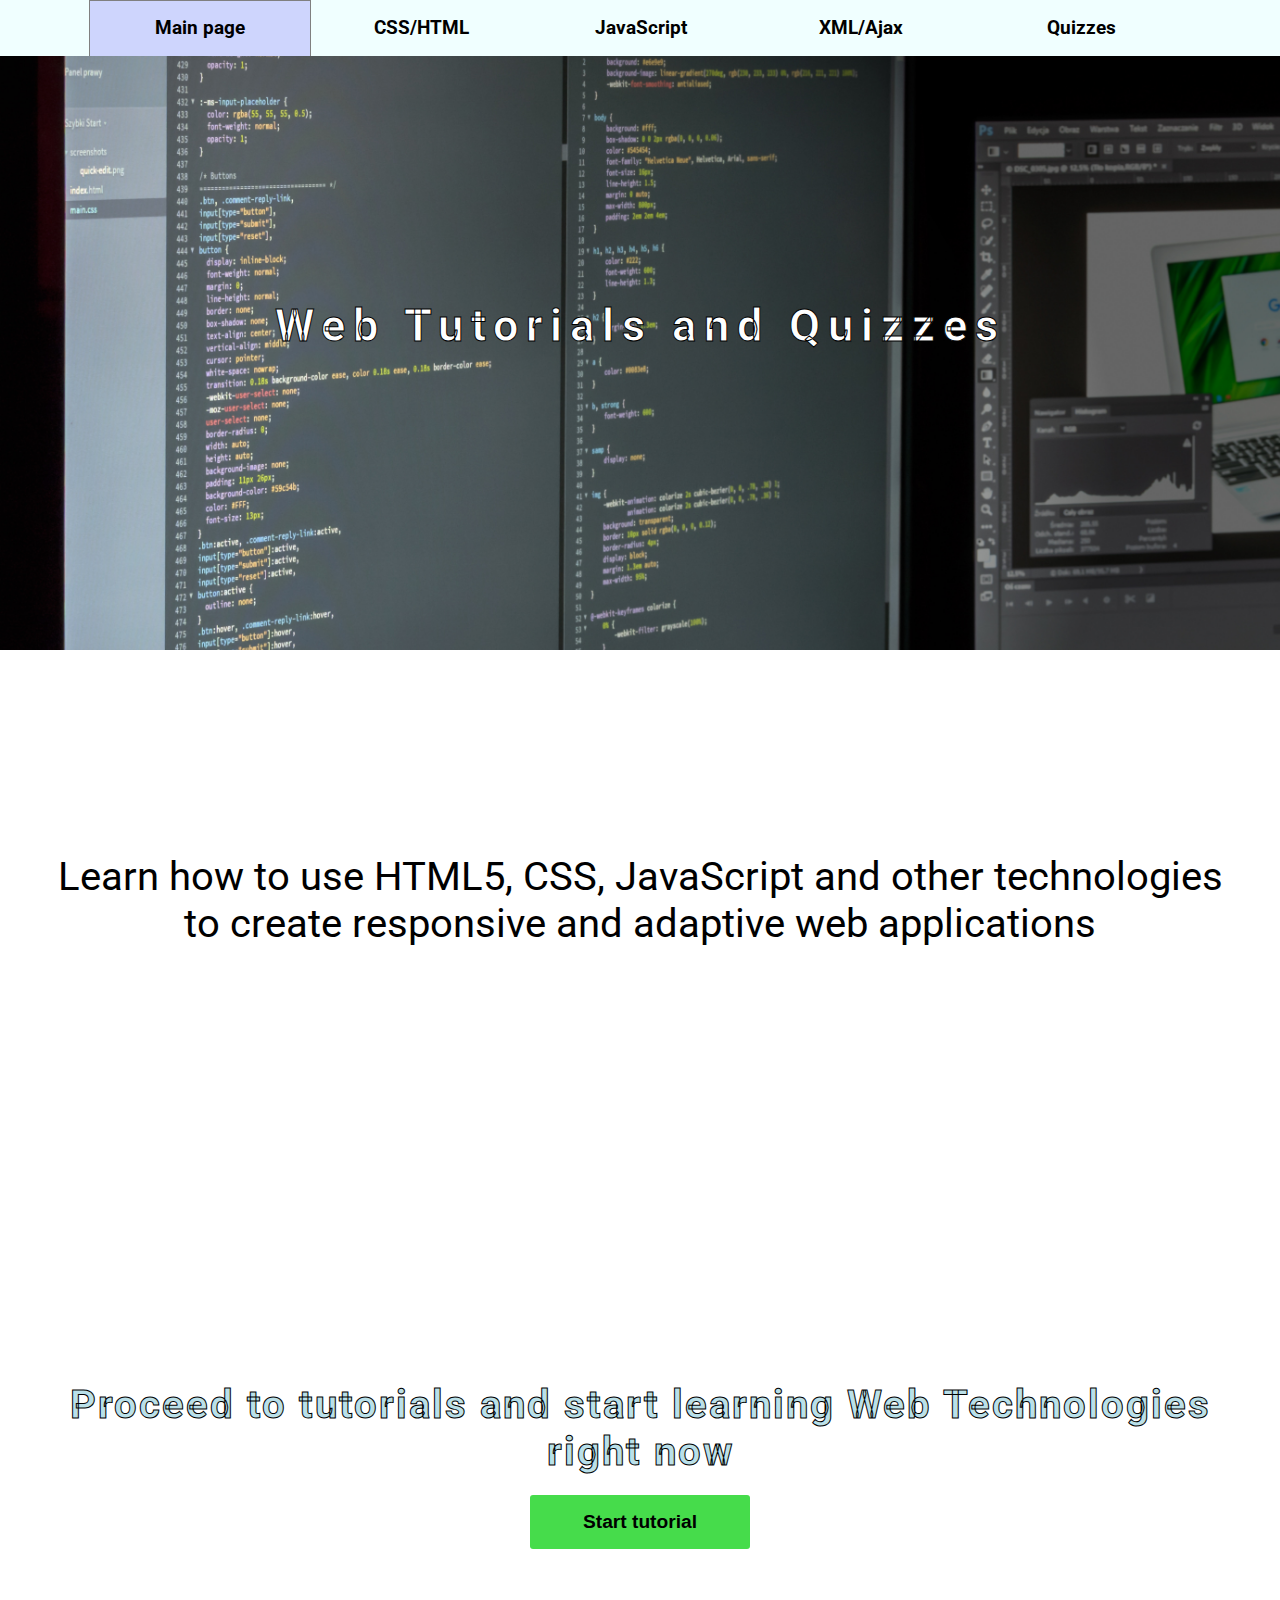
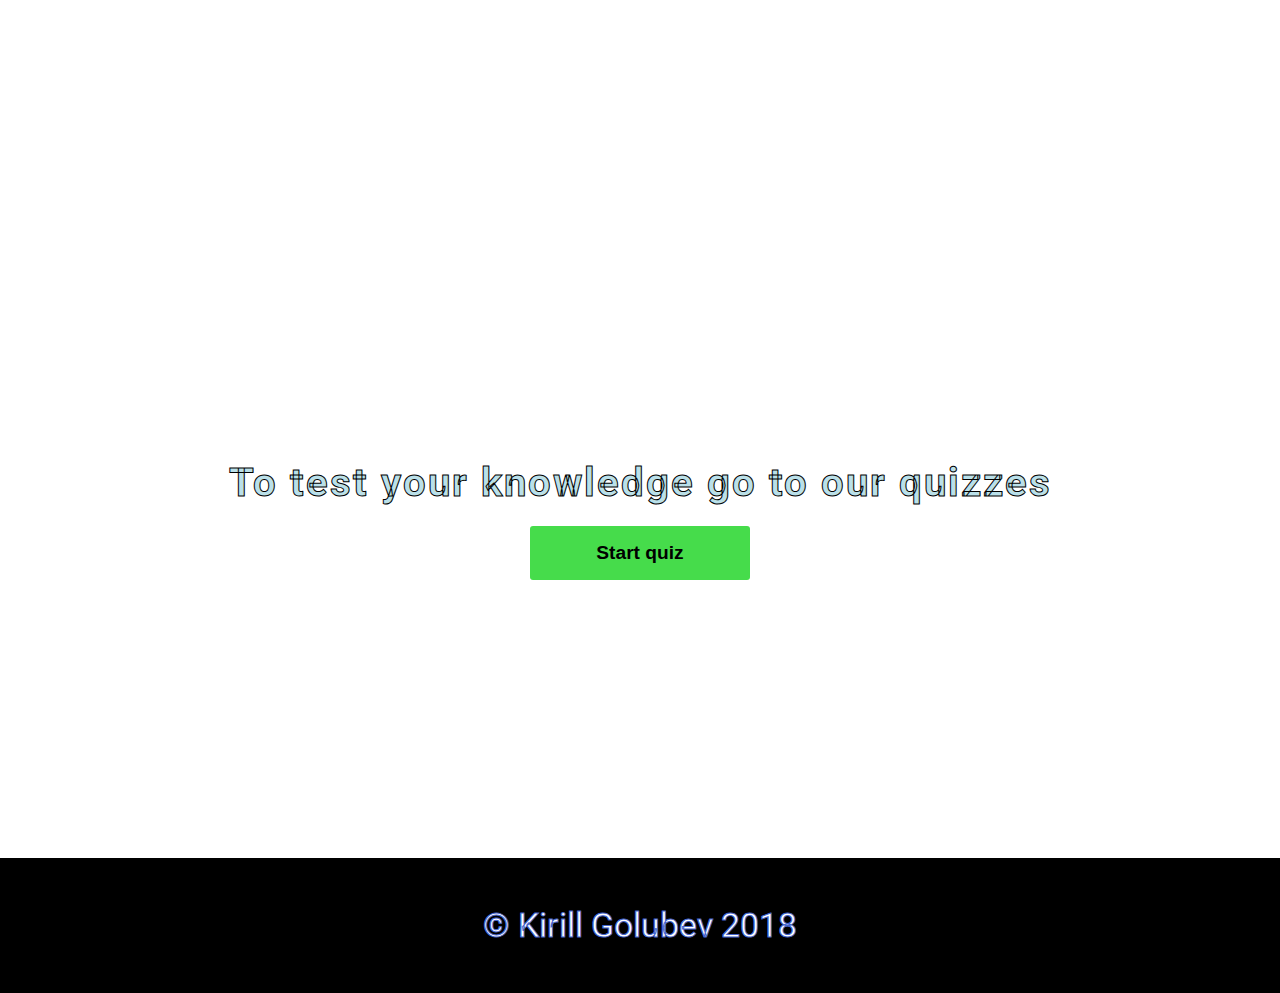
==== index.html @ 4e7aa3fd "Some improvements in UI. Quiz section added" ====
<!DOCTYPE html>
<html>
<head>
    <meta charset="utf-8" />
    <meta http-equiv="X-UA-Compatible" content="IE=edge">
    <title>Web Tutorials</title>
    <meta name="viewport" content="width=device-width, initial-scale=1">
    <link href="https://fonts.googleapis.com/css?family=Roboto" rel="stylesheet">
    <link rel="stylesheet" type="text/css" media="screen" href="main.css" />
    <script src="ui.js"></script>
    <script src="main.js"></script>
</head>
<body>
    <div class="header">        
    </div>
    <nav>
        <ul class="navMenu">
            <li class="menuActive"><a href="index.html">Main page</a></li>
            <li><a href="html5_css.html">CSS/HTML</li>
            <li><a href="javascript.html">JavaScript</a></li>
            <li><a href="xml_ajax.html">XML/Ajax</a></li>
            <li>Quizzes
                    <ul class="dropDownMenu">
                    <li><a href="quiz1.html">Quiz1</a></li>
                    <li>Quiz2</li>
                    <li>Quiz3</li>
                </ul>           
            </li>
        </ul>
    </nav>
    <div class="banner">
        <h2>Web Tutorials and Quizzes</h2>
    </div>
    <div class="description">
        <p>
            Learn how to use HTML5, CSS, JavaScript and other technologies to create responsive and adaptive web applications
        </p>
    </div>

    <div class="content">
            <h2>Proceed to tutorials and start learning Web Technologies right now</h2>
            <a href="html5_css.html"><button class="mainPageButton">Start tutorial</button></a>
    </div>

    <div class="quizMain">
            <h2>To test your knowledge go to our quizzes</h2>
            <a href="html5_css.html"><button class="mainPageButton">Start quiz</button></a>
    </div>

    <footer>
        &copy; Kirill Golubev 2018 
    </footer>
</body>
</html>
---- main.css ----
body {
    widows: 100%;
    margin: 0;
    padding: 0;
    font-family: Roboto;
}
/* Nav menu 
========================================= */
nav {
    display: inline-flex;
    align-items: center;
    justify-content: center;
    flex-wrap: wrap;
    width: 100%;
    height: 55px;
    background-color: azure;
    margin: 0;  
    padding: 0;
    border-bottom: 1px solid azure;
    position: fixed;
}
li > a {
    margin: 0px 0px;
    padding: 0px 0px;
    text-decoration: none;
    color: black;
}
nav > ul {
    display: inline-flex;
    align-items: center;
    justify-content: center;
    flex-wrap: wrap;
    list-style-type: none;
    margin: 0;
    padding: 0;
    transition: all 0.5s ease;
    -webkit-transition: all 0.5s ease;
    -moz-transition: all 0.5s ease;
    -ms-transition: all 0.5s ease;
    -o-transition: all 0.5s ease;
}
li {
    width: 190px;
    height: 25px;
    display: inline-flex;
    margin: 0 0px 0 0px;
    padding: 15px 15px;
    justify-content: center;
    font-weight: bold;
    font-size: 1.2em;
    transition: all 0.6s ease;
    -webkit-transition: all 0.4s ease;
    -moz-transition: all 0.6s ease;
    -ms-transition: all 0.6s ease;
    -o-transition: all 0.6s ease;
}
li:hover {
    background-color: rgb(210, 238, 238);
    cursor: pointer;
}
ul li ul {
    text-align: center;
    position: absolute;
    margin-top: 40px;
    margin-right: 40px;
    display: none;
    color: whitesmoke;
}
ul li ul li {
    text-align: center;
    border: 1px solid whitesmoke;
    font-size: 1em;
}
ul li:hover > ul,
ul li ul:hover {
  display: flex;
  flex-direction: column;
  justify-content: center;
}
ul li ul li:hover, ul li ul li a {
    color: black;
}
.dropDownMenu a {
    color: rgb(248, 248, 248);
    padding: 0px 0px;
    margin: 0px 0px;
}
.menuActive {
    background-color: rgb(206, 213, 253);
    border-top: 1px solid grey;
    border-left: 1px solid grey;
    border-right: 1px solid grey;
}

/* Banner */
.banner {
    display: inline-flex;
    align-items: center;
    justify-content: center;
    margin: 0;
    padding: 0;
    width: 100%;
    height: 650px;
    background-image: url("codes-computers-data-159299.jpg");
    background-size: cover;
    background-attachment: fixed;
}
.banner h2 {
    color: white;
    font-size: 2.8em;
    font-weight: bold;
    letter-spacing: 8px;
    text-align: center;
    -webkit-text-stroke-width: 1px;
    -webkit-text-stroke-color: black;
}
/*        Main page
============================*/
/*Description*/
.description {  
    display: inline-flex;
    align-items: center;
    justify-content: center;
    width: 100%;
    height: 500px;
}
.description p {
    margin: 0 50px;
    font-size: 2.5em;
    text-align: center;
}
/*Content*/
.content {
    display: inline-flex;
    align-items: center;
    justify-content: center;
    flex-direction: column;
    flex-wrap: wrap;
    width: 100%;
    height: 650px;
    background-image: url("book-computer-design-326424.jpg");
    background-size: cover;
    background-attachment: fixed;
} 
.content h2, .quizMain h2 {
    margin: 0 50px;
    letter-spacing: 2px;
    font-size: 2.5em;
    text-align: center;
    font-weight: bold;
    color: rgb(186, 224, 233);
    -webkit-text-stroke-width: 1px;
    -webkit-text-stroke-color: black;
} 
.mainPageButton {
   border: none;
   background-color: rgba(24, 211, 30, 0.8);
   border-radius:3px;
   height: 54px;
   width: 220px;
   margin: 20px 0px;
   -webkit-border-radius:3px;
   -moz-border-radius:3px;
   -ms-border-radius:3px;
   -o-border-radius:3px;
   text-decoration: none;
   color: black;
   font-weight: bold;
   font-size: 1.2em;
}
.mainPageButton:hover {
    background-color: rgba(0, 211, 7, 0.9);
    box-shadow: -6px 6px 18px rgb(158, 158, 158);
}
/*Quizzes section */
.quizMain {
        border-top: 4px solid white;
        display: inline-flex;
        align-items: center;
        justify-content: center;
        flex-direction: column;
        flex-wrap: wrap;
        width: 100%;
        height: 650px;
        background-image: url("pexels-photo-459793.jpeg");
        background-size: cover;
        background-attachment: fixed;
} 

/*            Tutorials pages
=========================================*/
main {
    width: 100%;
    padding: 0px 0px;
    margin: 0px 0px;
    background-image: url("pexels-photo-1020320.jpeg");
    background-size: cover;
    background-attachment: fixed;
}
main > h2 {
    margin: 0;
    padding: 100px 0 10px 0;
    text-align: center;
    font-size: 1.9em;
    font-weight: bold;
    color: rgb(20, 18, 17)
}
main > h3 {
    margin: 20px;
    text-align: center;
    font-size: 1.4em;
}
main > p {
    margin: 20px 40px 0px 40px;
    padding: 40px;
    font-size: 1.3em;
}

.buttonsContainer {
    display: flex;
    margin: 0 100px;
    justify-content: space-evenly;
    padding: 50px;
}


/*            Quizzes pages
=========================================*/
main {
    width: 100%;
    padding: 0px 0px;
    margin: 0px 0px;
    background-image: url("pexels-photo-1020320.jpeg");
    background-size: cover;
    background-attachment: fixed;
}
main > form {
    text-align: center;
}
.quizContainer {
    display: flex;
    flex-direction: column;
    align-items: center;
}
.quizContainer h3 {
    font-weight: bold;
    font-size: 1.5em; 
    margin: 10px 10px;
}
.quizQuestion {
    margin: 15px 0px;
    font-weight: bold;
    font-size: 1.4em; 
}
.optionsContainer {
    display: block;
    text-align: left;
    width: 37%;
}
.optionsContainer > p {
    padding: 0px 0px;
    margin: 10px 0px;
    font-size: 1.3em;
}
.optionsContainer > p {
    padding: 0px 0px;
    margin: 10px 0px;
    font-size: 1.3em;
}


/*Footer
==================================================*/
footer {
    position: absolute;
    display: flex;
    align-items: center;
    justify-content: center;
    width: 100%;
    height: 15%;
    background-color: black;
    color: white;
    font-size: 2.1em;
    border-top: 4px solid white;
    -webkit-text-stroke-width: 1px;
    -webkit-text-stroke-color: rgb(68, 100, 204);
}



/*Adjust style to screen size
==================================================*/
@media screen and (max-width: 1120px) {
    nav {
        height: 110px;
    }
}
@media screen and (max-width: 950px) {
    nav {
        width: 100%;
        height: 200px;
        position: relative;
    }

    li {
        width: 100%;
        height: 12px;
        display: inline-flex;
        margin: 0 0px 0 0px;
        padding: 14px 10px;
        justify-content: center;
        font-weight: bold;
        font-size: 0.9em;
        transition: all 0.6s ease;
        -webkit-transition: all 0.4s ease;
        -moz-transition: all 0.6s ease;
        -ms-transition: all 0.6s ease;
        -o-transition: all 0.6s ease;
    }
    ul li ul {
        text-align: center;
        position: absolute;
        margin-top: 20px;
        margin-right: 40px;
        display: none;
        color: whitesmoke;
    }
    ul li ul li {
        text-align: center;
        border: 1px solid whitesmoke;
        font-size: 0.9em;
    }
    ul li:hover > ul,
    ul li ul:hover {
    display: inline-block;
    flex-direction: column; 
    justify-content: center;
}
    ul li ul li:hover {
    display: inline-flex;
    color: black;
    background-color: rgb(205, 248, 255);
}
}
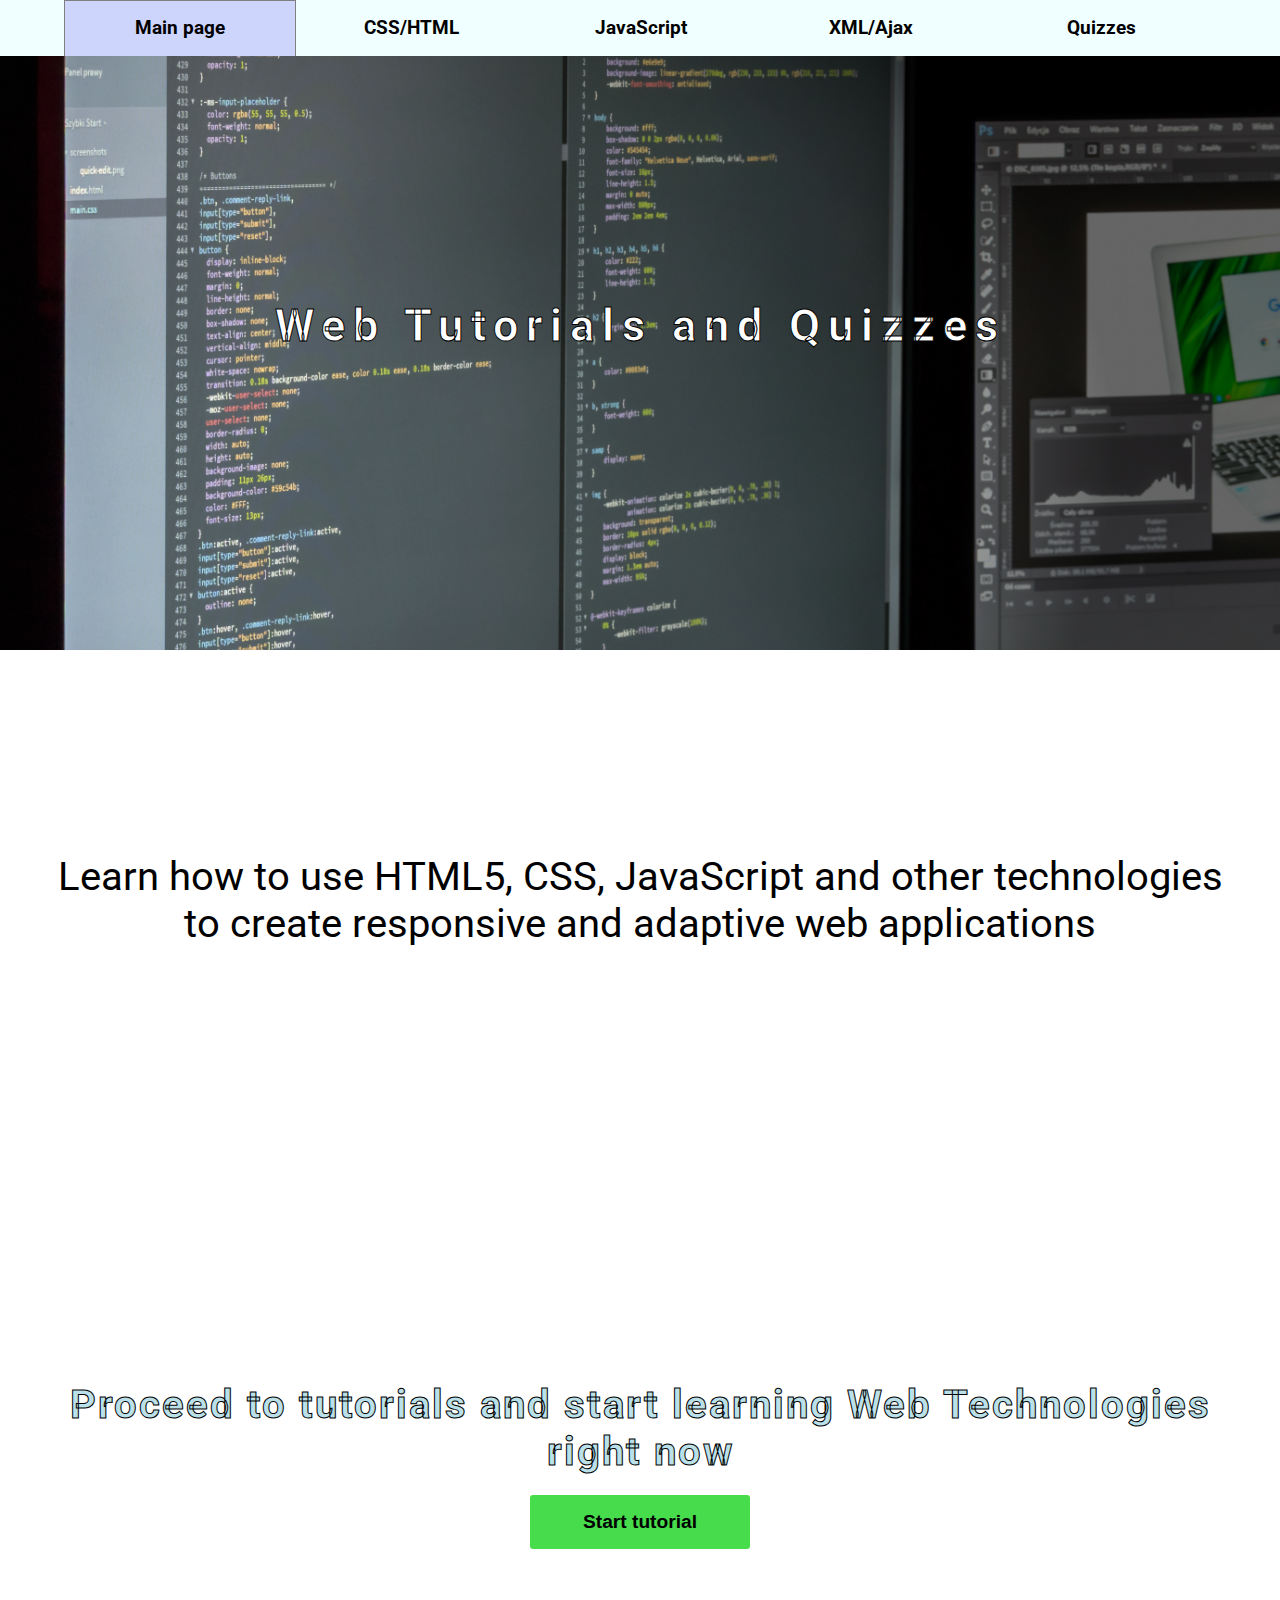
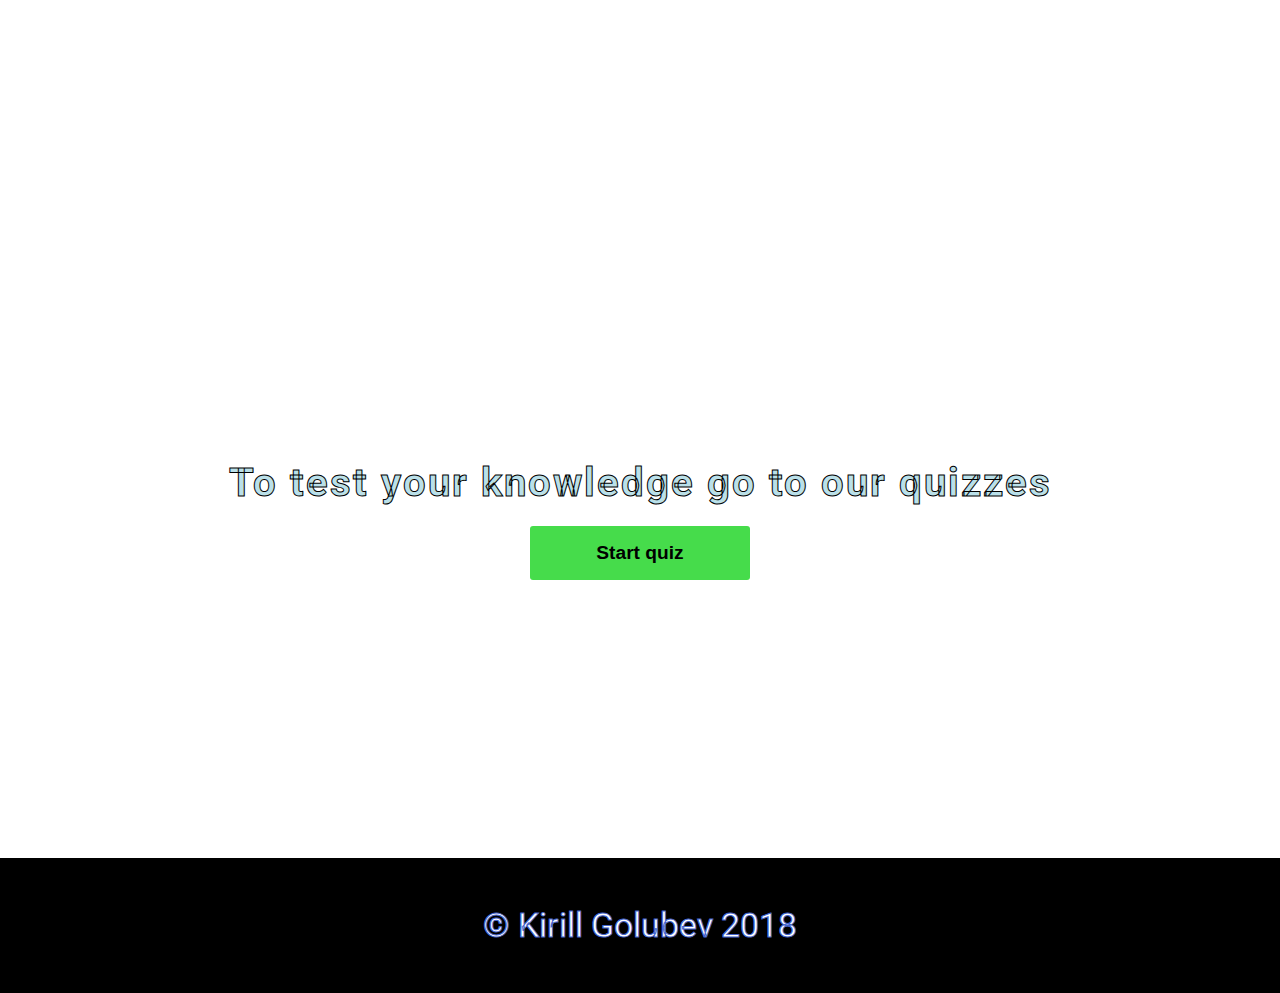
==== commit d3c9f4ee: "Nav menu changes depending on screen size" ====
--- a/index.html
+++ b/index.html
@@ -11,26 +11,26 @@
     <script src="main.js"></script>
 </head>
 <body>
-    <div class="header">        
-    </div>
     <nav>
         <ul class="navMenu">
             <li class="menuActive"><a href="index.html">Main page</a></li>
-            <li><a href="html5_css.html">CSS/HTML</li>
+            <li><a href="html5_css.html">CSS/HTML</a></li>
             <li><a href="javascript.html">JavaScript</a></li>
             <li><a href="xml_ajax.html">XML/Ajax</a></li>
-            <li>Quizzes
+            <li><a href="quizzes.html">Quizzes</a>
                     <ul class="dropDownMenu">
                     <li><a href="quiz1.html">Quiz1</a></li>
-                    <li>Quiz2</li>
-                    <li>Quiz3</li>
+                    <li><a href="quiz1.html">Quiz2</a></li>
+                    <li><a href="quiz1.html">Quiz3</a></li>
                 </ul>           
             </li>
         </ul>
     </nav>
+
     <div class="banner">
         <h2>Web Tutorials and Quizzes</h2>
     </div>
+    
     <div class="description">
         <p>
             Learn how to use HTML5, CSS, JavaScript and other technologies to create responsive and adaptive web applications
--- a/main.css
+++ b/main.css
@@ -4,6 +4,7 @@
     padding: 0;
     font-family: Roboto;
 }
+
 /* Nav menu 
 ========================================= */
 nav {
@@ -14,14 +15,17 @@
     width: 100%;
     height: 55px;
     background-color: azure;
-    margin: 0;  
-    padding: 0;
+    margin: 0px 0px;  
+    padding: 0px 0px;
     border-bottom: 1px solid azure;
     position: fixed;
 }
 li > a {
+    width: 200px;
+    height: 25px;
+    text-align: center;
     margin: 0px 0px;
-    padding: 0px 0px;
+    padding: 15px 15px;
     text-decoration: none;
     color: black;
 }
@@ -40,11 +44,8 @@
     -o-transition: all 0.5s ease;
 }
 li {
-    width: 190px;
-    height: 25px;
-    display: inline-flex;
-    margin: 0 0px 0 0px;
-    padding: 15px 15px;
+    display: inline-flex;
+    margin: 0px 0px;  
     justify-content: center;
     font-weight: bold;
     font-size: 1.2em;
@@ -61,7 +62,7 @@
 ul li ul {
     text-align: center;
     position: absolute;
-    margin-top: 40px;
+    margin-top: 55px;
     margin-right: 40px;
     display: none;
     color: whitesmoke;
@@ -77,13 +78,18 @@
   flex-direction: column;
   justify-content: center;
 }
-ul li ul li:hover, ul li ul li a {
+ul li ul a:hover {
     color: black;
 }
 .dropDownMenu a {
     color: rgb(248, 248, 248);
-    padding: 0px 0px;
+    width: 200px;
+    height: 25px;
+    text-align: center;
     margin: 0px 0px;
+    padding: 15px 15px;
+    text-decoration: none;
+    color: white;    
 }
 .menuActive {
     background-color: rgb(206, 213, 253);
@@ -114,6 +120,7 @@
     -webkit-text-stroke-width: 1px;
     -webkit-text-stroke-color: black;
 }
+
 /*        Main page
 ============================*/
 /*Description*/
@@ -172,6 +179,7 @@
     background-color: rgba(0, 211, 7, 0.9);
     box-shadow: -6px 6px 18px rgb(158, 158, 158);
 }
+
 /*Quizzes section */
 .quizMain {
         border-top: 4px solid white;
@@ -215,7 +223,6 @@
     padding: 40px;
     font-size: 1.3em;
 }
-
 .buttonsContainer {
     display: flex;
     margin: 0 100px;
@@ -223,7 +230,6 @@
     padding: 50px;
 }
 
-
 /*            Quizzes pages
 =========================================*/
 main {
@@ -267,7 +273,6 @@
     margin: 10px 0px;
     font-size: 1.3em;
 }
-
 
 /*Footer
 ==================================================*/
@@ -286,8 +291,6 @@
     -webkit-text-stroke-color: rgb(68, 100, 204);
 }
 
-
-
 /*Adjust style to screen size
 ==================================================*/
 @media screen and (max-width: 1120px) {
@@ -296,49 +299,30 @@
     }
 }
 @media screen and (max-width: 950px) {
+    h2  {
+        font-size: 1.1em;
+    }
     nav {
         width: 100%;
-        height: 200px;
+        height: 215px;
         position: relative;
     }
-
     li {
         width: 100%;
-        height: 12px;
-        display: inline-flex;
-        margin: 0 0px 0 0px;
-        padding: 14px 10px;
-        justify-content: center;
+    }
+    li > a {
+        height: 12px; 
         font-weight: bold;
-        font-size: 0.9em;
-        transition: all 0.6s ease;
-        -webkit-transition: all 0.4s ease;
-        -moz-transition: all 0.6s ease;
-        -ms-transition: all 0.6s ease;
-        -o-transition: all 0.6s ease;
+        font-size: 0.7em;
     }
     ul li ul {
-        text-align: center;
-        position: absolute;
-        margin-top: 20px;
-        margin-right: 40px;
+        width: 100%;
+        margin-top: 40px;
         display: none;
         color: whitesmoke;
     }
-    ul li ul li {
-        text-align: center;
-        border: 1px solid whitesmoke;
-        font-size: 0.9em;
-    }
-    ul li:hover > ul,
-    ul li ul:hover {
-    display: inline-block;
-    flex-direction: column; 
-    justify-content: center;
-}
-    ul li ul li:hover {
-    display: inline-flex;
-    color: black;
-    background-color: rgb(205, 248, 255);
-}
+    .dropDownMenu a {
+        height: 12px; 
+        width: 50px;
+    }
 }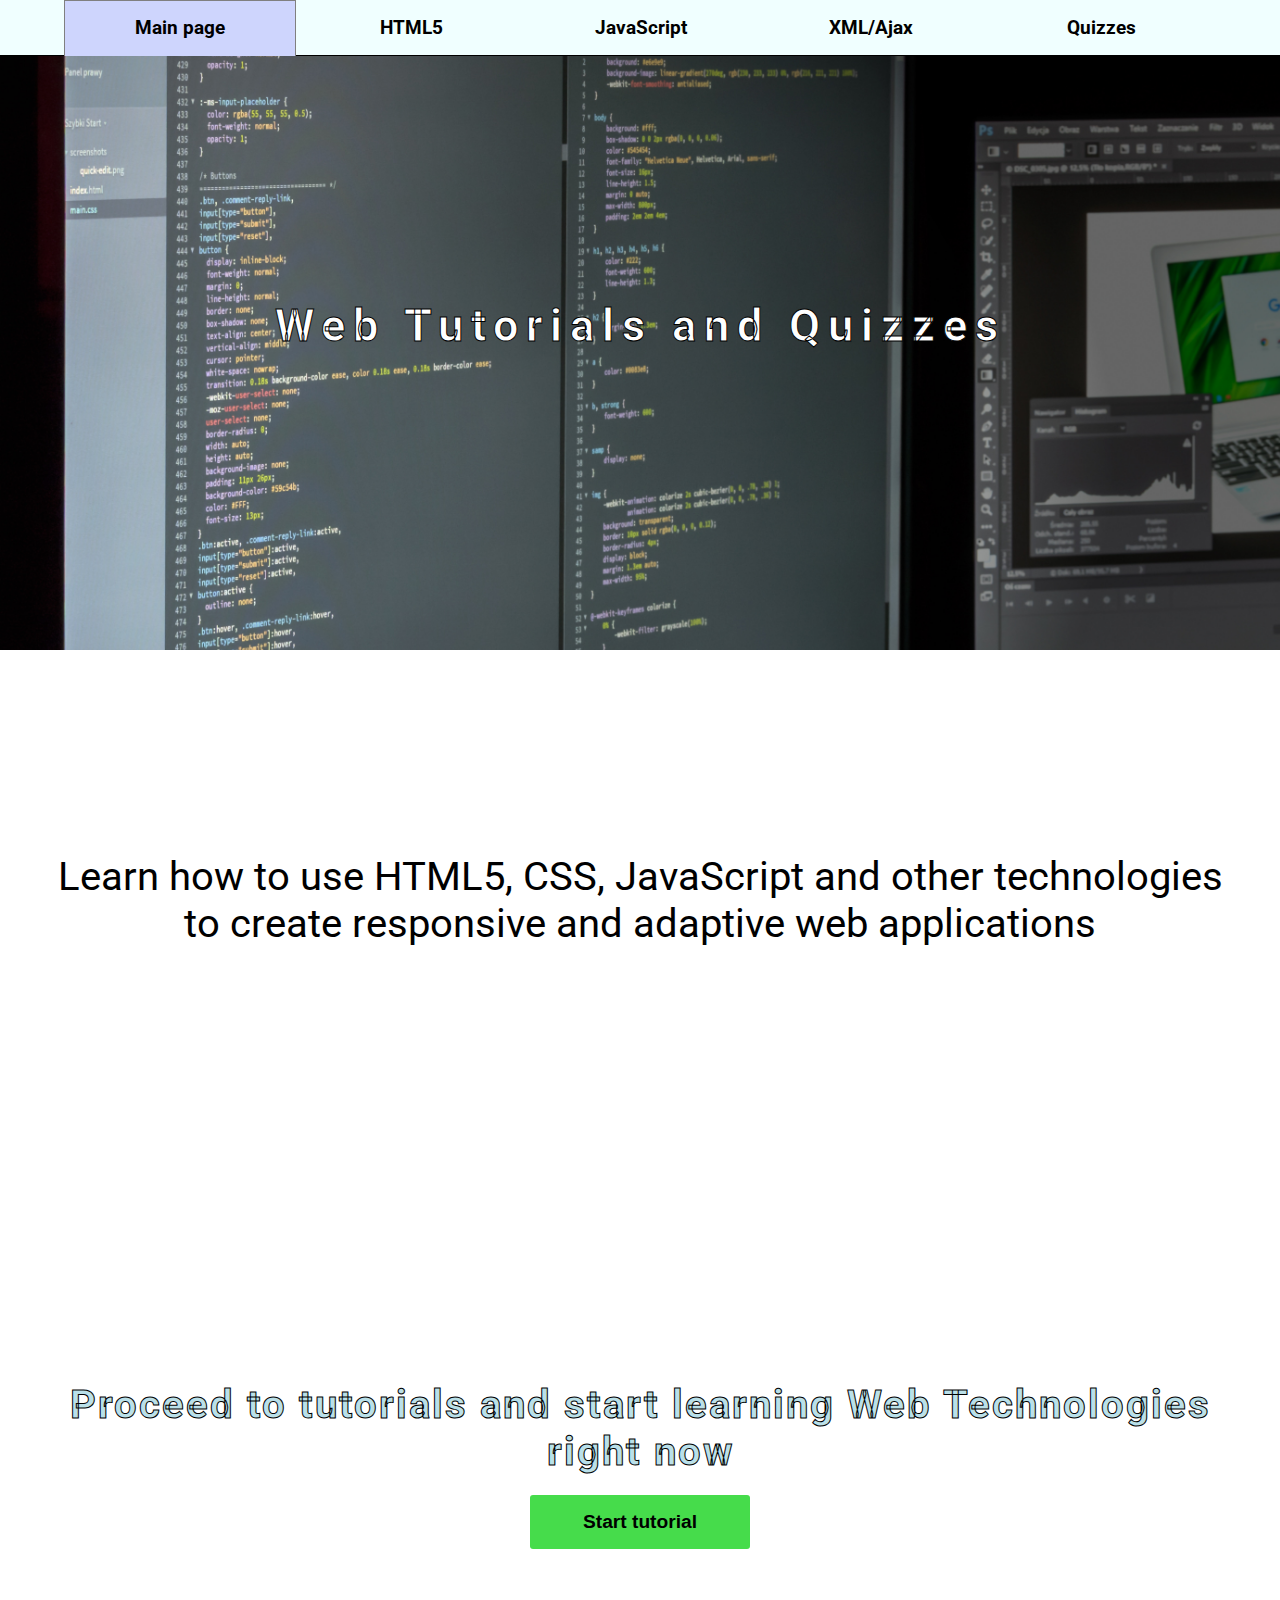
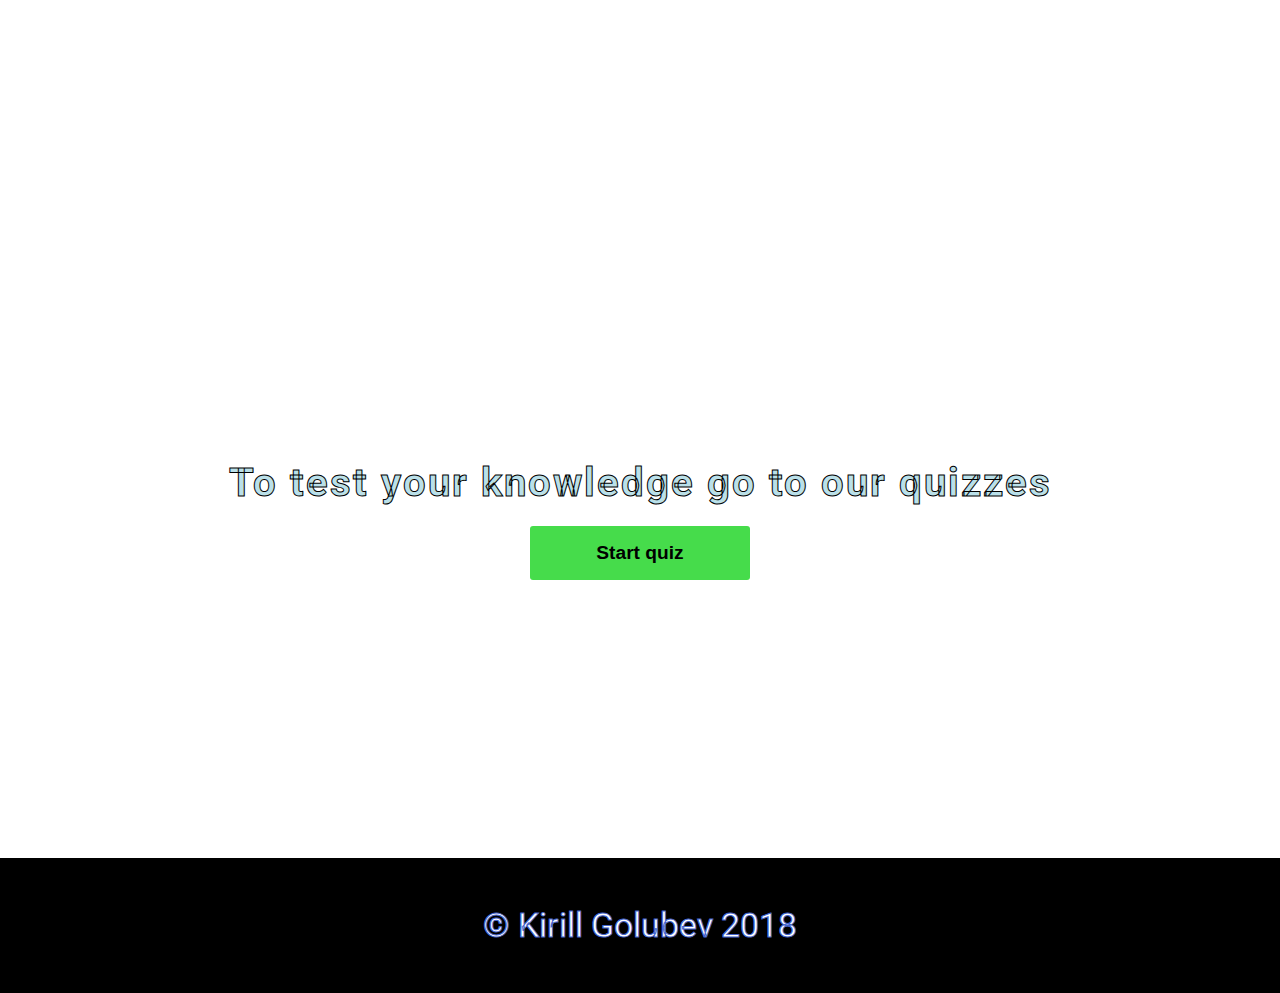
==== commit 83dfd99e: "Some errors fixed. Minor improvements to UI" ====
--- a/index.html
+++ b/index.html
@@ -14,7 +14,7 @@
     <nav>
         <ul class="navMenu">
             <li class="menuActive"><a href="index.html">Main page</a></li>
-            <li><a href="html5_css.html">CSS/HTML</a></li>
+            <li><a href="html5_css.html">HTML5</a></li>
             <li><a href="javascript.html">JavaScript</a></li>
             <li><a href="xml_ajax.html">XML/Ajax</a></li>
             <li><a href="quizzes.html">Quizzes</a>
@@ -30,7 +30,7 @@
     <div class="banner">
         <h2>Web Tutorials and Quizzes</h2>
     </div>
-    
+
     <div class="description">
         <p>
             Learn how to use HTML5, CSS, JavaScript and other technologies to create responsive and adaptive web applications
@@ -44,7 +44,7 @@
 
     <div class="quizMain">
             <h2>To test your knowledge go to our quizzes</h2>
-            <a href="html5_css.html"><button class="mainPageButton">Start quiz</button></a>
+            <a a href="quiz1.html"><button class="mainPageButton">Start quiz</button></a>
     </div>
 
     <footer>
--- a/main.css
+++ b/main.css
@@ -17,7 +17,7 @@
     background-color: azure;
     margin: 0px 0px;  
     padding: 0px 0px;
-    border-bottom: 1px solid azure;
+    border-bottom: 1px solid rgb(0, 0, 0);
     position: fixed;
 }
 li > a {
@@ -306,6 +306,7 @@
         width: 100%;
         height: 215px;
         position: relative;
+        border-bottom: none;
     }
     li {
         width: 100%;
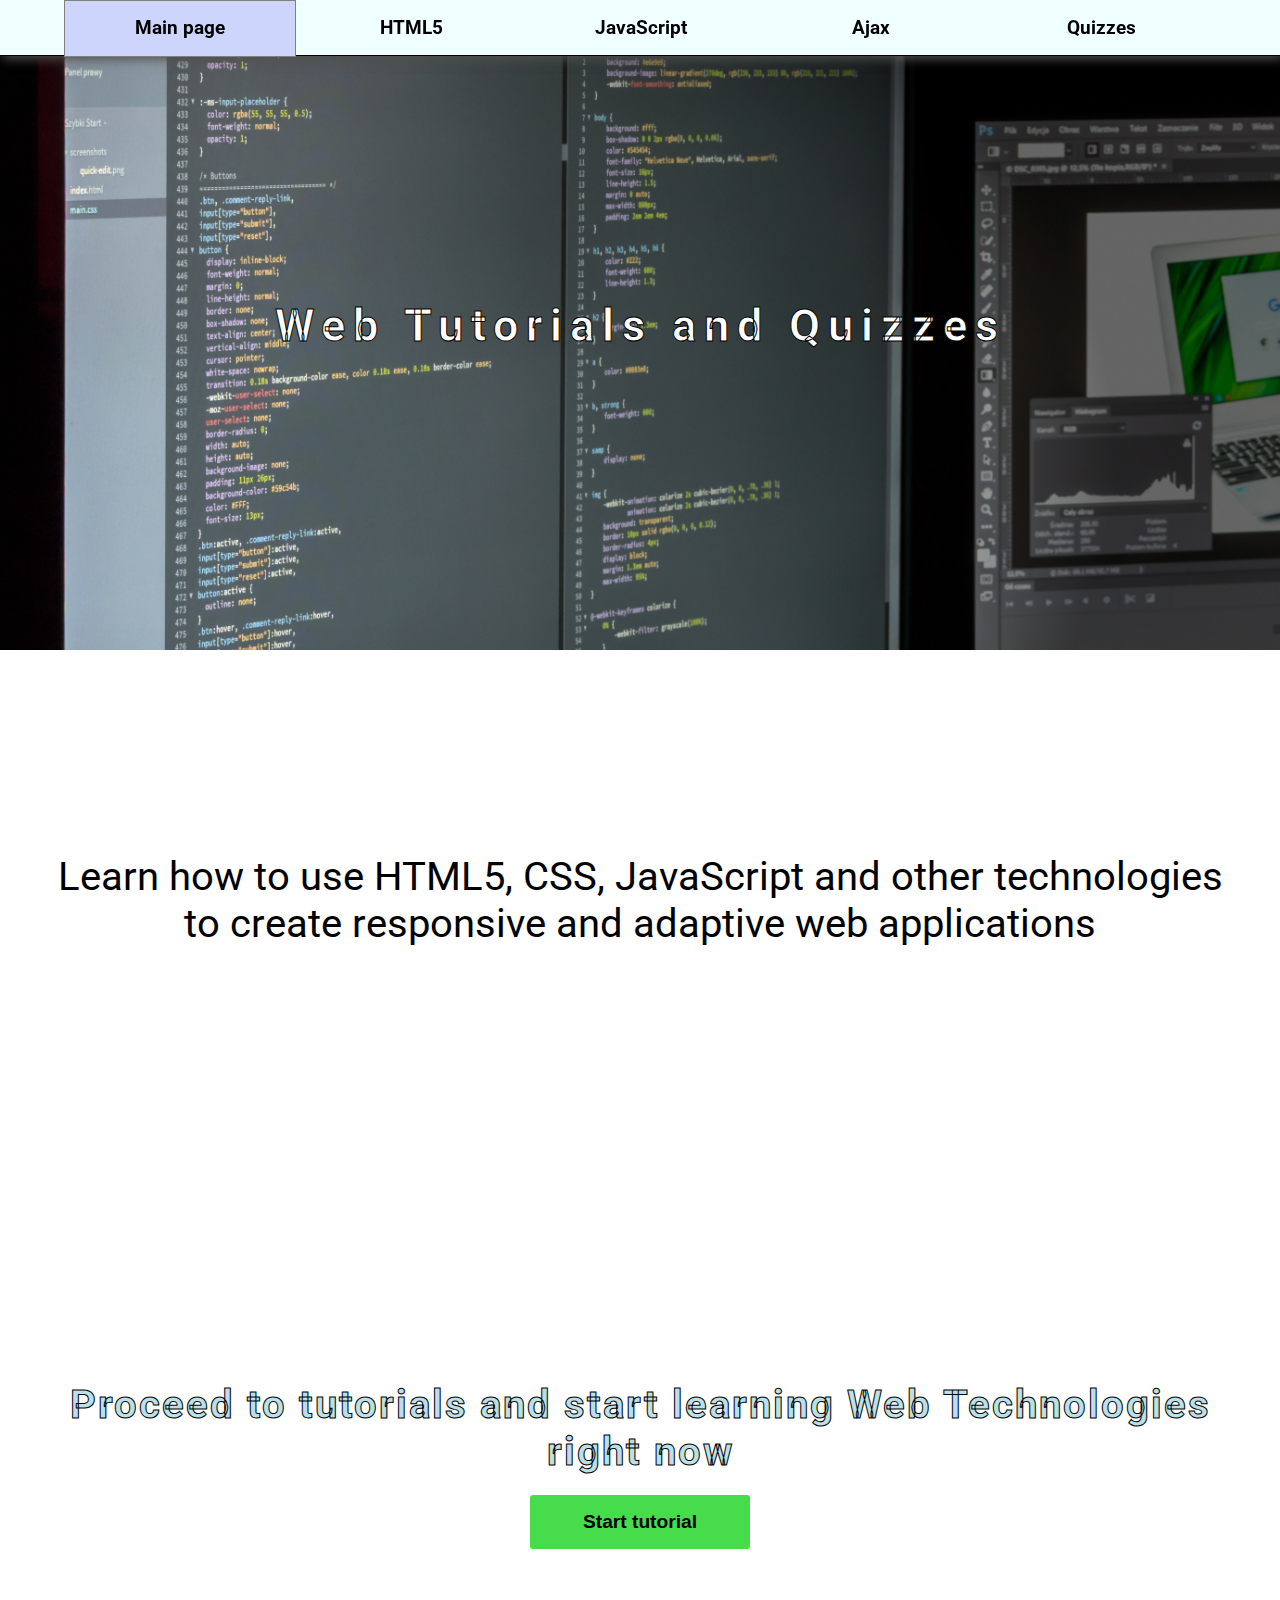
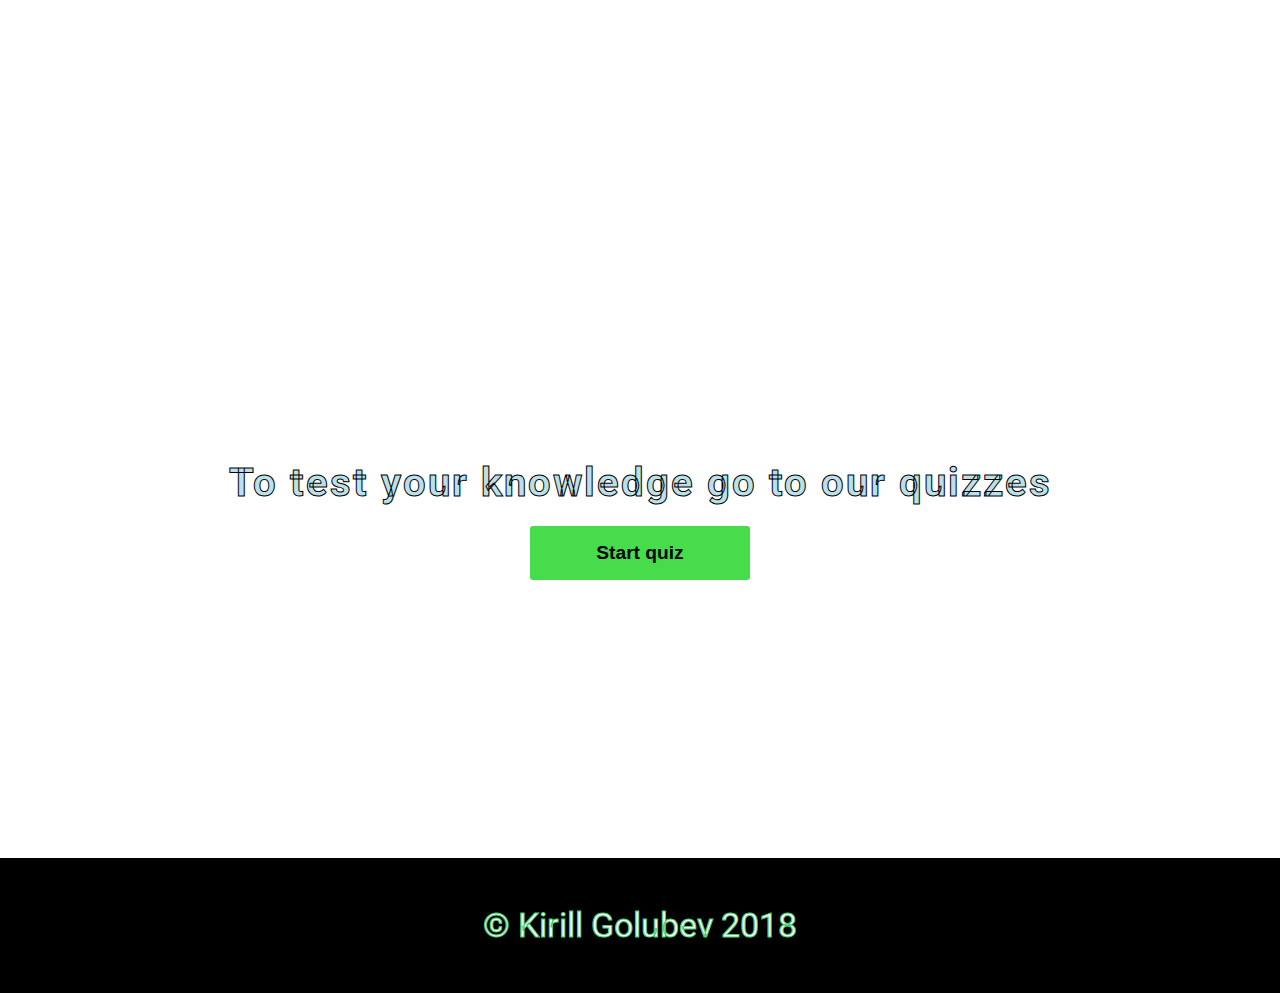
==== commit daaf21d5: "Minor UI improvements" ====
--- a/index.html
+++ b/index.html
@@ -16,7 +16,7 @@
             <li class="menuActive"><a href="index.html">Main page</a></li>
             <li><a href="html5_css.html">HTML5</a></li>
             <li><a href="javascript.html">JavaScript</a></li>
-            <li><a href="xml_ajax.html">XML/Ajax</a></li>
+            <li><a href="ajax.html">Ajax</a></li>
             <li><a href="quizzes.html">Quizzes</a>
                     <ul class="dropDownMenu">
                     <li><a href="quiz1.html">Quiz1</a></li>
--- a/main.css
+++ b/main.css
@@ -19,6 +19,7 @@
     padding: 0px 0px;
     border-bottom: 1px solid rgb(0, 0, 0);
     position: fixed;
+    box-shadow: 3px 3px 10px rgb(82, 78, 78);
 }
 li > a {
     width: 200px;
@@ -93,9 +94,7 @@
 }
 .menuActive {
     background-color: rgb(206, 213, 253);
-    border-top: 1px solid grey;
-    border-left: 1px solid grey;
-    border-right: 1px solid grey;
+    border: 1px solid grey;
 }
 
 /* Banner */
@@ -234,6 +233,7 @@
 =========================================*/
 main {
     width: 100%;
+    min-height: 800px;
     padding: 0px 0px;
     margin: 0px 0px;
     background-image: url("pexels-photo-1020320.jpeg");
@@ -288,7 +288,7 @@
     font-size: 2.1em;
     border-top: 4px solid white;
     -webkit-text-stroke-width: 1px;
-    -webkit-text-stroke-color: rgb(68, 100, 204);
+    -webkit-text-stroke-color: rgb(68, 204, 109);
 }
 
 /*Adjust style to screen size
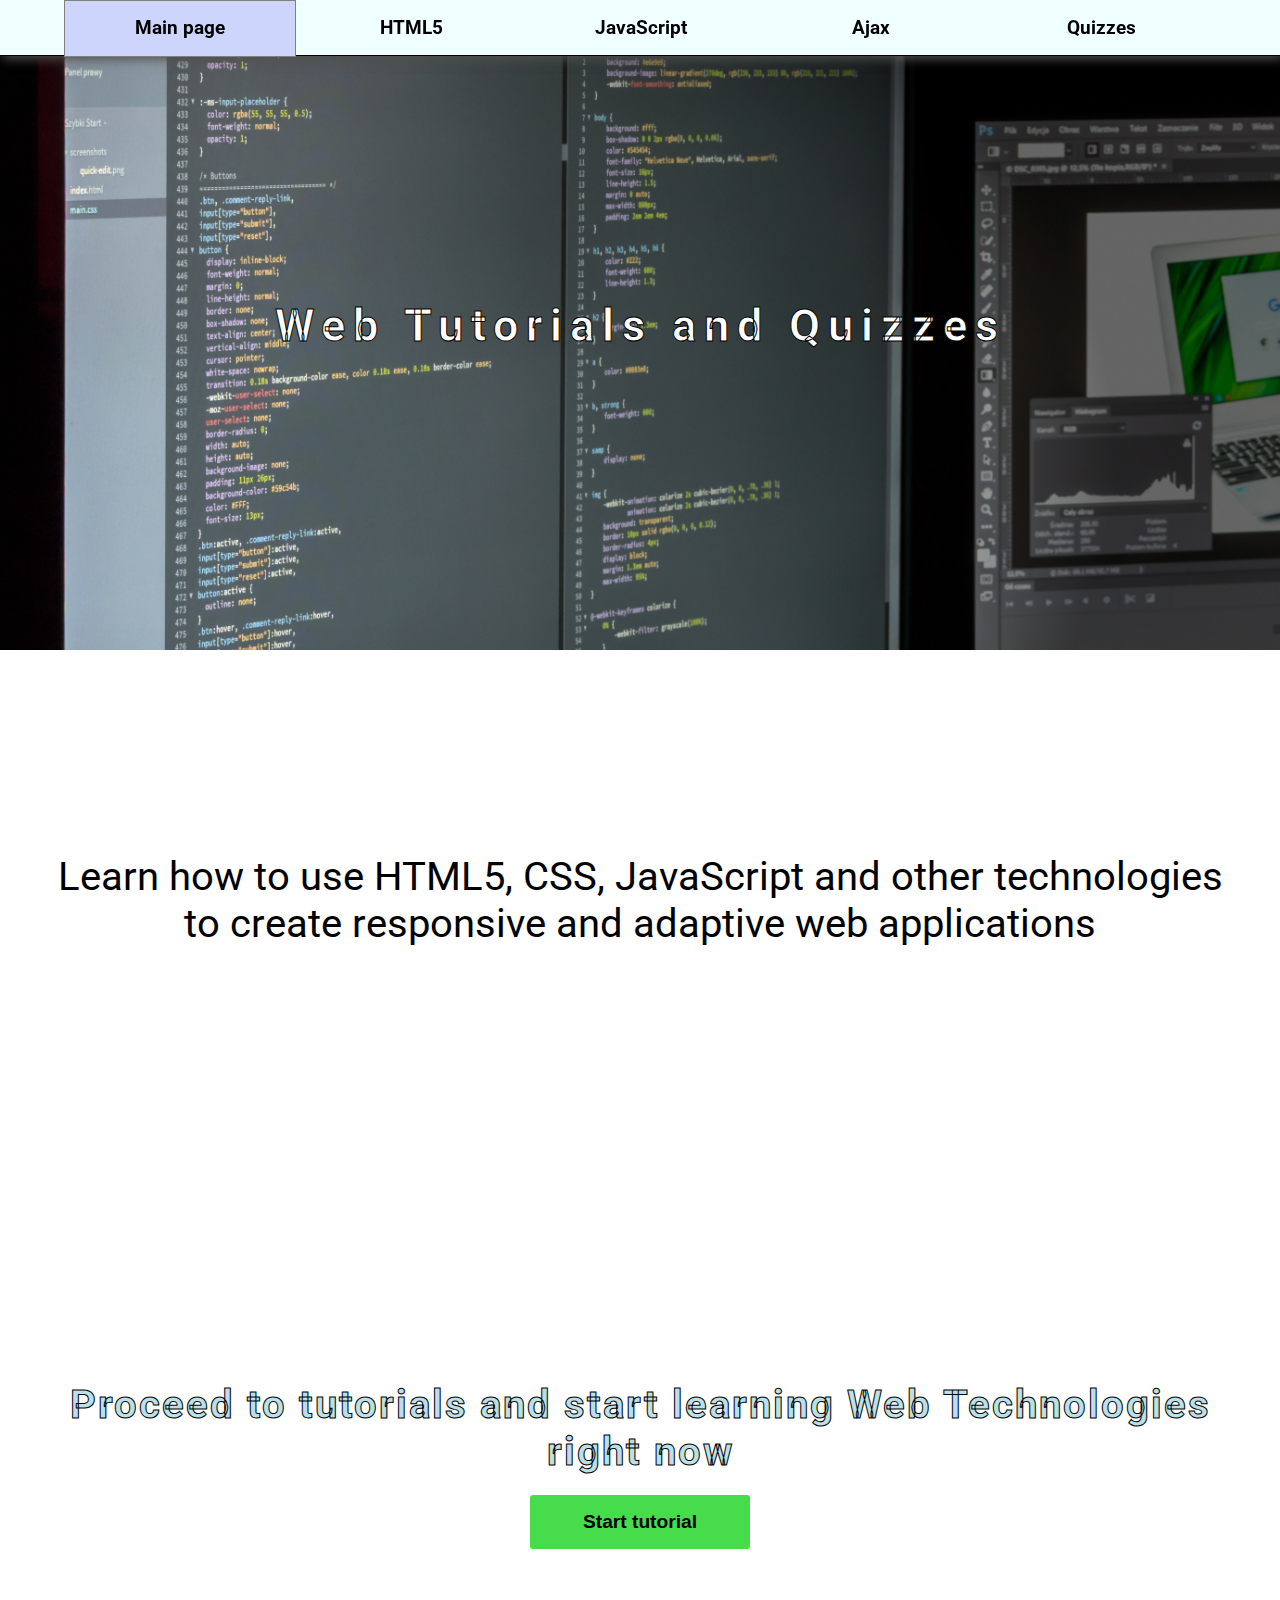
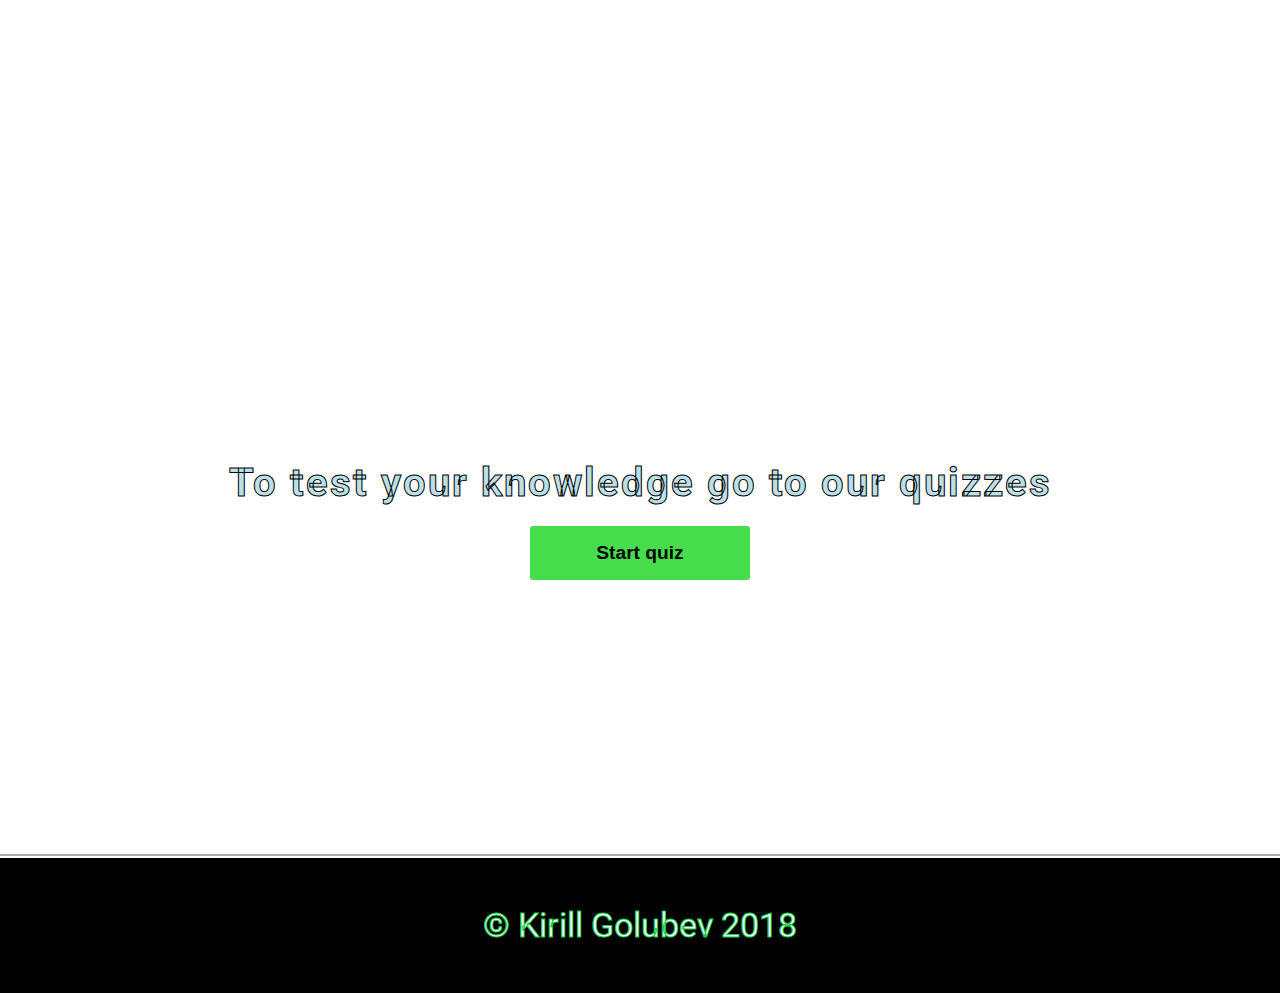
==== commit 58c42242: "Content added. Some UI improvements" ====
--- a/index.html
+++ b/index.html
@@ -14,14 +14,14 @@
     <nav>
         <ul class="navMenu">
             <li class="menuActive"><a href="index.html">Main page</a></li>
-            <li><a href="html5_css.html">HTML5</a></li>
+            <li><a href="html5.html">HTML5</a></li>
             <li><a href="javascript.html">JavaScript</a></li>
             <li><a href="ajax.html">Ajax</a></li>
             <li><a href="quizzes.html">Quizzes</a>
                     <ul class="dropDownMenu">
                     <li><a href="quiz1.html">Quiz1</a></li>
-                    <li><a href="quiz1.html">Quiz2</a></li>
-                    <li><a href="quiz1.html">Quiz3</a></li>
+                    <li><a href="quiz2.html">Quiz2</a></li>
+                    <li><a href="quiz3.html">Quiz3</a></li>
                 </ul>           
             </li>
         </ul>
--- a/main.css
+++ b/main.css
@@ -21,7 +21,7 @@
     position: fixed;
     box-shadow: 3px 3px 10px rgb(82, 78, 78);
 }
-li > a {
+nav li > a {
     width: 200px;
     height: 25px;
     text-align: center;
@@ -44,7 +44,7 @@
     -ms-transition: all 0.5s ease;
     -o-transition: all 0.5s ease;
 }
-li {
+nav li {
     display: inline-flex;
     margin: 0px 0px;  
     justify-content: center;
@@ -56,7 +56,7 @@
     -ms-transition: all 0.6s ease;
     -o-transition: all 0.6s ease;
 }
-li:hover {
+nav li:hover {
     background-color: rgb(210, 238, 238);
     cursor: pointer;
 }
@@ -198,48 +198,104 @@
 =========================================*/
 main {
     width: 100%;
-    padding: 0px 0px;
-    margin: 0px 0px;
-    background-image: url("pexels-photo-1020320.jpeg");
-    background-size: cover;
-    background-attachment: fixed;
-}
-main > h2 {
-    margin: 0;
-    padding: 100px 0 10px 0;
-    text-align: center;
-    font-size: 1.9em;
-    font-weight: bold;
-    color: rgb(20, 18, 17)
-}
-main > h3 {
-    margin: 20px;
-    text-align: center;
-    font-size: 1.4em;
-}
-main > p {
-    margin: 20px 40px 0px 40px;
-    padding: 40px;
-    font-size: 1.3em;
-}
-.buttonsContainer {
-    display: flex;
-    margin: 0 100px;
-    justify-content: space-evenly;
-    padding: 50px;
-}
-
-/*            Quizzes pages
-=========================================*/
-main {
-    width: 100%;
     min-height: 800px;
     padding: 0px 0px;
     margin: 0px 0px;
     background-image: url("pexels-photo-1020320.jpeg");
     background-size: cover;
     background-attachment: fixed;
-}
+}   
+main > h2 {
+    margin: 0;
+    padding: 100px 0 10px 0;
+    text-align: center;
+    font-size: 1.9em;
+    font-weight: bold;
+    color: rgb(20, 18, 17)
+}
+section > h3 {
+    margin: 55px 0px 0px 0px;
+    padding: 0 0;
+    text-align: center;
+    font-size: 1.6em;
+    font-weight: bold
+}
+section > h4 {
+    margin: 55px 0px 0px 0px;
+    padding: 0 0;
+    text-align: center;
+    font-size: 1.5em;
+    color: rgb(20, 20, 68); 
+}
+section > h5 {
+    margin: 40px 80px 0px 80px;
+    padding: 0 0;
+    font-size: 1.5em;
+    color: rgb(20, 20, 68); 
+}
+section > p {
+    margin: 40px 80px 0px 80px;
+    font-size: 1.4em;
+    line-height: 35px;
+}
+section > ul {
+    margin: 40px 80px 0px 80px;
+    font-size: 1.4em;    
+}
+section > ul > li {
+    margin: 10px 10px;
+}
+.buttonsContainer {
+    display: flex;
+    margin: 0 100px;
+    justify-content: space-evenly;
+    padding: 50px;
+}
+.imageContainer {
+    margin: 40px 0px 40px 0px;
+    display: block;
+    text-align: center;
+}
+.imageContainer > p {
+    margin: 10px 0;
+    font-size: 1.2em;
+    font-weight: bold;
+}
+.imageContainer > img {
+    border-radius: 4px;
+    -webkit-border-radius: 4px;
+    -moz-border-radius: 4px;
+    -ms-border-radius: 4px;
+    -o-border-radius: 4px;
+    box-shadow: -8px 8px 15px rgb(78, 58, 58);
+}
+.example {
+    margin: 40px 80px 0px 80px;
+    padding: 20px 40px;
+    font-size: 1.5em;
+    color: rgb(5, 5, 5);
+    background-color: rgba(218, 228, 163, 0.5);
+    width: 70%;
+    border-radius: 6px;
+    -webkit-border-radius: 6px;
+    -moz-border-radius: 6px;
+    -ms-border-radius: 6px;
+    -o-border-radius: 6px;
+    box-shadow: -8px 8px 15px rgb(78, 58, 58);
+}
+.example label {
+    font-weight: bold;
+}
+.codeExample, .resultExample {
+    margin: 20px 0px;
+    padding: 20px 20px;
+    border-radius: 4px;
+    border: 2px solid rgb(33, 172, 40);
+
+}
+
+/*            Quizzes pages
+=========================================*/
 main > form {
     text-align: center;
 }
@@ -286,11 +342,18 @@
     background-color: black;
     color: white;
     font-size: 2.1em;
-    border-top: 4px solid white;
+    border-top: 4px groove white;
     -webkit-text-stroke-width: 1px;
-    -webkit-text-stroke-color: rgb(68, 204, 109);
-}
-
+    -webkit-text-stroke-color: rgb(13, 201, 69);
+}
+
+/*Style used by all pages and components
+==================================================*/
+span {
+    font-weight: bold;
+    font-size: 1.25em;
+    padding: 0px 10px;
+}
 /*Adjust style to screen size
 ==================================================*/
 @media screen and (max-width: 1120px) {
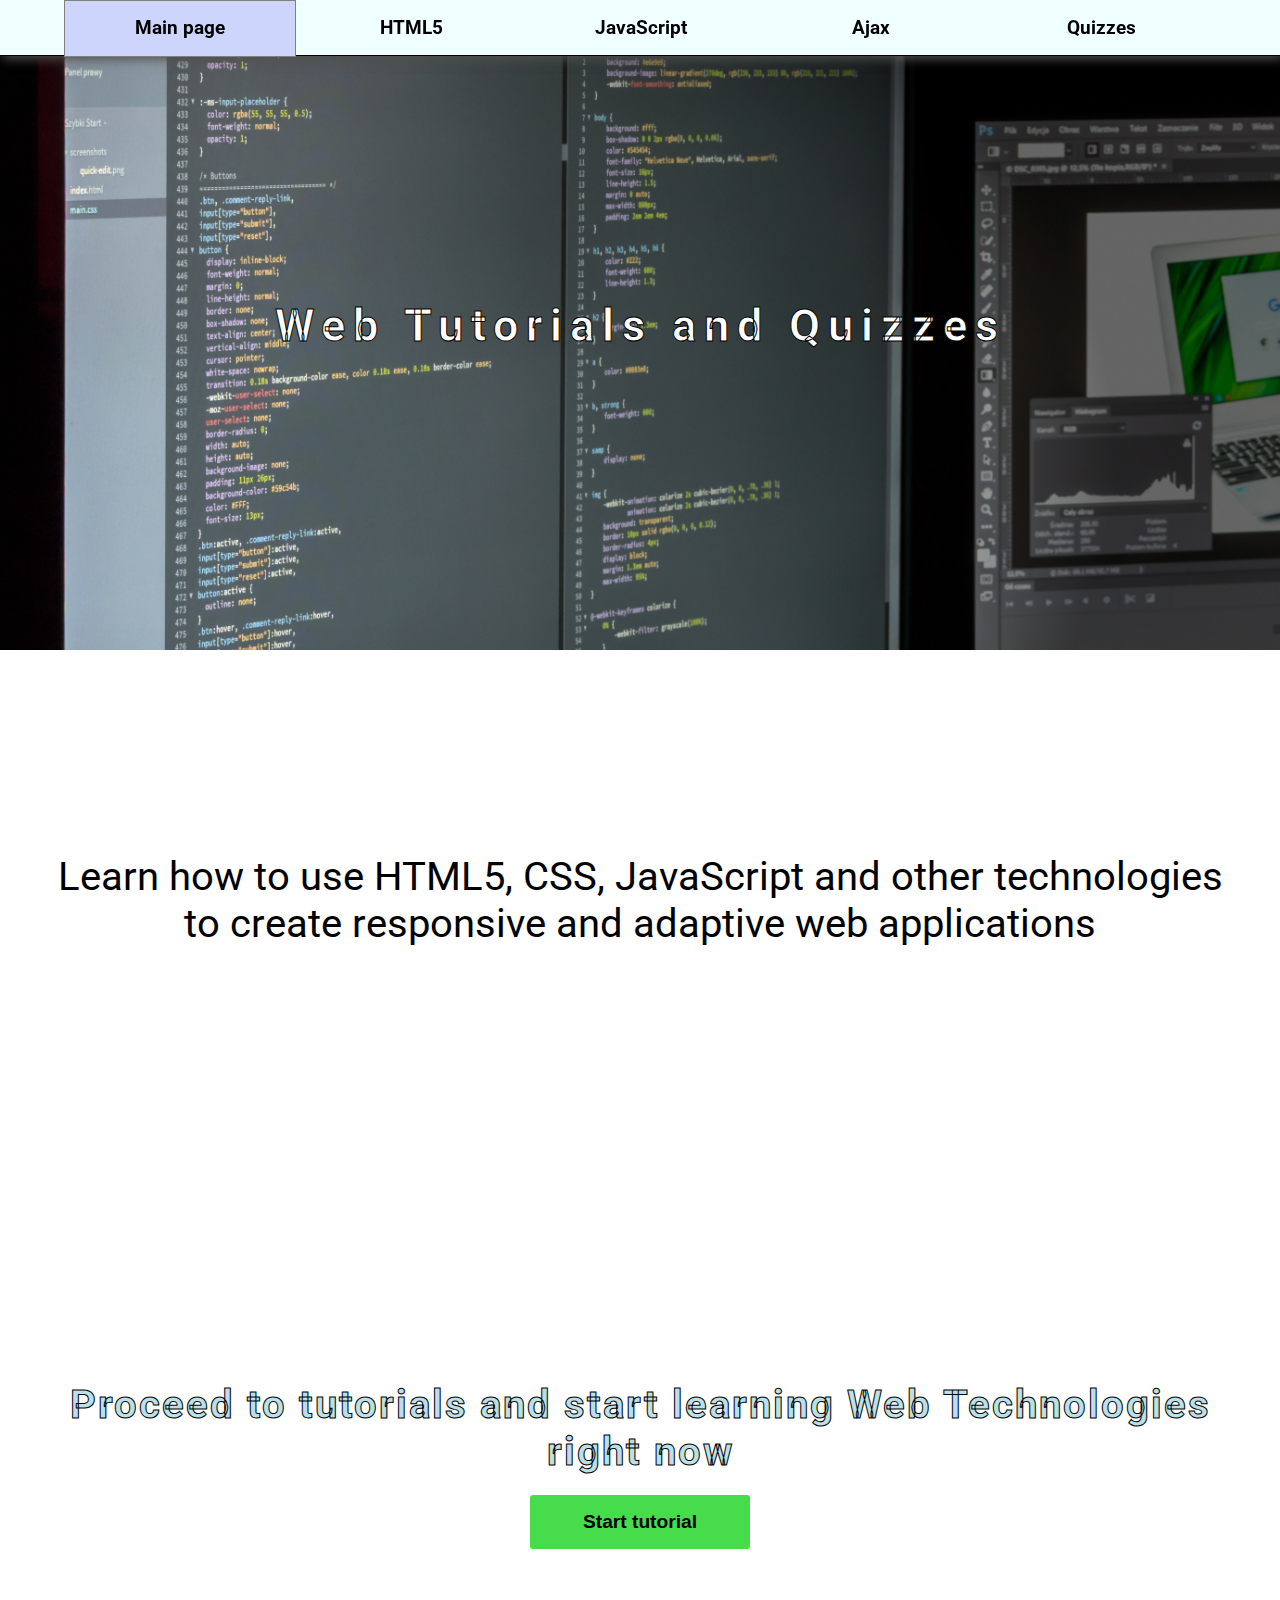
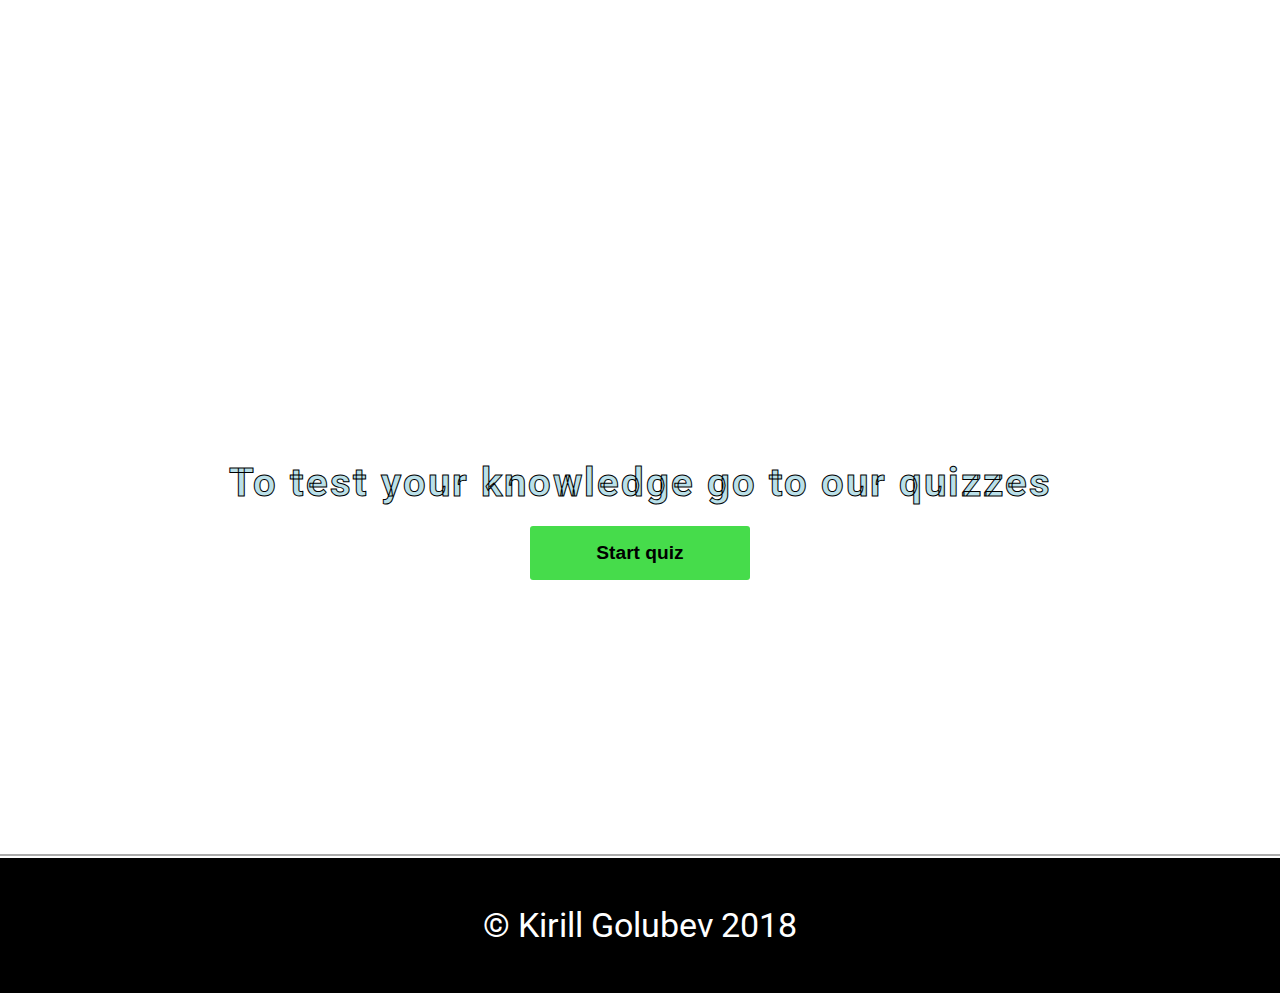
==== commit 57f669ab: "Quiz generation system added" ====
--- a/index.html
+++ b/index.html
@@ -7,8 +7,6 @@
     <meta name="viewport" content="width=device-width, initial-scale=1">
     <link href="https://fonts.googleapis.com/css?family=Roboto" rel="stylesheet">
     <link rel="stylesheet" type="text/css" media="screen" href="main.css" />
-    <script src="ui.js"></script>
-    <script src="main.js"></script>
 </head>
 <body>
     <nav>
--- a/main.css
+++ b/main.css
@@ -60,7 +60,7 @@
     background-color: rgb(210, 238, 238);
     cursor: pointer;
 }
-ul li ul {
+nav ul li ul {
     text-align: center;
     position: absolute;
     margin-top: 55px;
@@ -68,7 +68,7 @@
     display: none;
     color: whitesmoke;
 }
-ul li ul li {
+nav ul li ul li {
     text-align: center;
     border: 1px solid whitesmoke;
     font-size: 1em;
@@ -247,8 +247,8 @@
 }
 .buttonsContainer {
     display: flex;
-    margin: 0 100px;
-    justify-content: space-evenly;
+    margin: 30px;
+    justify-content: space-between;
     padding: 50px;
 }
 .imageContainer {
@@ -262,6 +262,7 @@
     font-weight: bold;
 }
 .imageContainer > img {
+    background-color: aliceblue;
     border-radius: 4px;
     -webkit-border-radius: 4px;
     -moz-border-radius: 4px;
@@ -274,7 +275,7 @@
     padding: 20px 40px;
     font-size: 1.5em;
     color: rgb(5, 5, 5);
-    background-color: rgba(218, 228, 163, 0.5);
+    background-color: rgba(218, 228, 163, 0.6);
     width: 70%;
     border-radius: 6px;
     -webkit-border-radius: 6px;
@@ -291,43 +292,40 @@
     padding: 20px 20px;
     border-radius: 4px;
     border: 2px solid rgb(33, 172, 40);
-
+}
+.source {
+    font-size: 1.6em;
 }
 
 /*            Quizzes pages
 =========================================*/
-main > form {
-    text-align: center;
-}
+
 .quizContainer {
+    width: 100%;
     display: flex;
     flex-direction: column;
     align-items: center;
+    flex-wrap: wrap;
 }
 .quizContainer h3 {
     font-weight: bold;
-    font-size: 1.5em; 
-    margin: 10px 10px;
+    font-size: 1.6em; 
+    margin: 10px 0px;
 }
 .quizQuestion {
     margin: 15px 0px;
     font-weight: bold;
-    font-size: 1.4em; 
+    font-size: 1.5em; 
 }
 .optionsContainer {
     display: block;
     text-align: left;
-    width: 37%;
+    width: 100%;
 }
 .optionsContainer > p {
     padding: 0px 0px;
     margin: 10px 0px;
-    font-size: 1.3em;
-}
-.optionsContainer > p {
-    padding: 0px 0px;
-    margin: 10px 0px;
-    font-size: 1.3em;
+    font-size: 1.5em;
 }
 
 /*Footer
@@ -343,50 +341,115 @@
     color: white;
     font-size: 2.1em;
     border-top: 4px groove white;
-    -webkit-text-stroke-width: 1px;
-    -webkit-text-stroke-color: rgb(13, 201, 69);
 }
 
 /*Style used by all pages and components
 ==================================================*/
 span {
     font-weight: bold;
-    font-size: 1.25em;
-    padding: 0px 10px;
-}
+}
+
 /*Adjust style to screen size
 ==================================================*/
 @media screen and (max-width: 1120px) {
     nav {
         height: 110px;
     }
-}
+
+    .imageContainer img {
+        width: 800px;
+    }
+
+    section > p {
+        margin: 10px 20px 0px 40px;
+        font-size: 1.3em;
+        line-height: 35px;
+    }
+    section > ul {
+        margin: 10px 20px 0px 40px;
+        font-size: 1.3em;
+        line-height: 35px; 
+    }
+    section > ul > li {
+        margin: 5px 5px;
+    }
+    .example {
+        font-size: 1.3em;
+        margin: 10px 20px 0px 40px;
+        padding: 10px 10px;
+        border-radius: 4px;
+        border: 2px solid rgb(33, 172, 40);
+    }
+}
+
 @media screen and (max-width: 950px) {
     h2  {
         font-size: 1.1em;
     }
     nav {
         width: 100%;
-        height: 215px;
+        height: 212px;
         position: relative;
         border-bottom: none;
-    }
-    li {
+        text-align: center;
+    }
+    nav li {
         width: 100%;
     }
-    li > a {
+    nav li > a {        
         height: 12px; 
         font-weight: bold;
-        font-size: 0.7em;
-    }
-    ul li ul {
+        font-size: 0.7em;        
+    }
+    nav ul li ul {
         width: 100%;
         margin-top: 40px;
         display: none;
         color: whitesmoke;
+        
     }
     .dropDownMenu a {
-        height: 12px; 
+        height: 10px; 
         width: 50px;
     }
+
+    .imageContainer img {
+        width: 400px;
+    }
+
+    section > p {
+        margin: 10px 20px 0px 40px;
+        font-size: 1.1em;
+        line-height: 35px;
+    }
+    section > ul {
+        margin: 10px 20px 0px 40px;
+        font-size: 1.1em;
+        line-height: 35px; 
+    }
+    section > ul > li {
+        margin: 5px 5px;
+    }
+    .example {
+        font-size: 1.1em;
+        margin: 10px 20px 0px 40px;
+        padding: 10px 10px;
+        border-radius: 4px;
+        border: 2px solid rgb(33, 172, 40);
+    }
+    .source {
+        font-size: 1.1em;
+    }    
+    footer {
+        position: absolute;
+        display: flex;
+        align-items: center;
+        justify-content: center;
+        width: 100%;
+        height: 10%;
+        background-color: black;
+        color: white;
+        font-size: 1.4em;
+        border-top: 2px groove white;
+    }
 }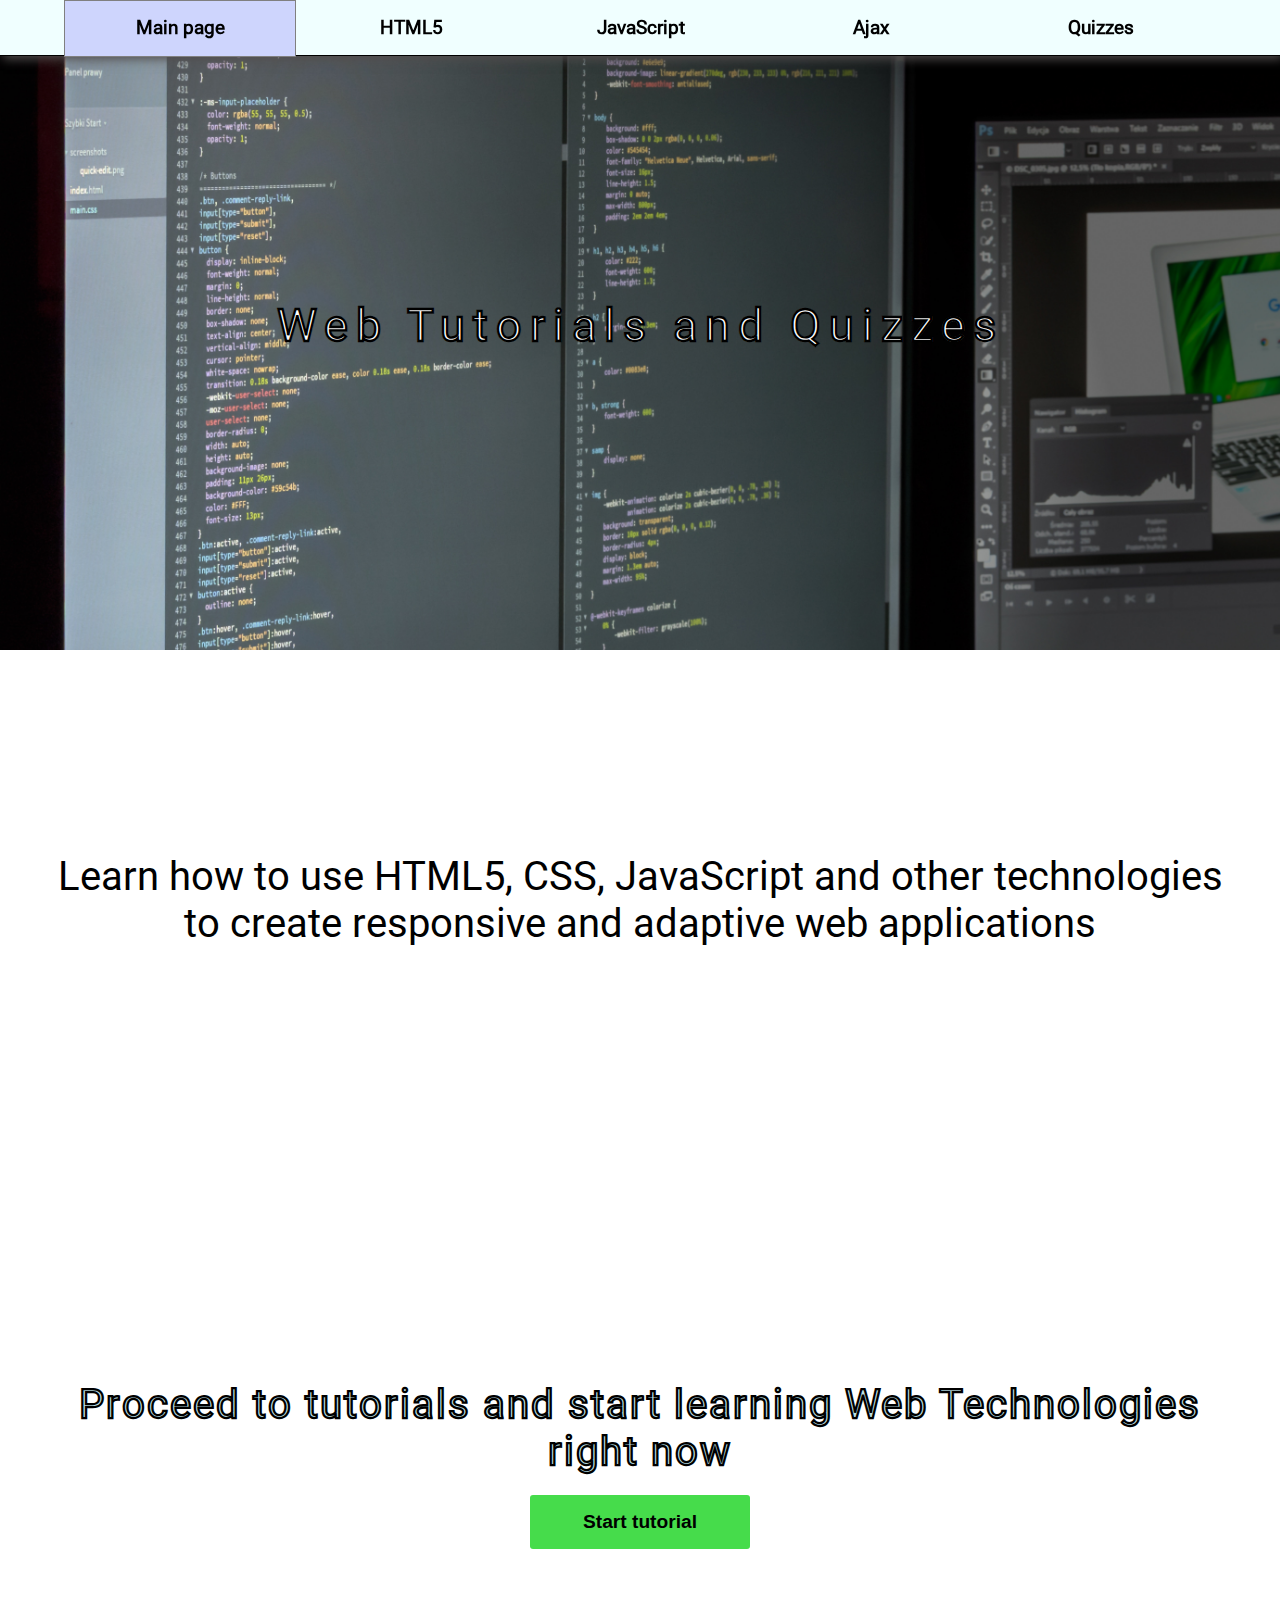
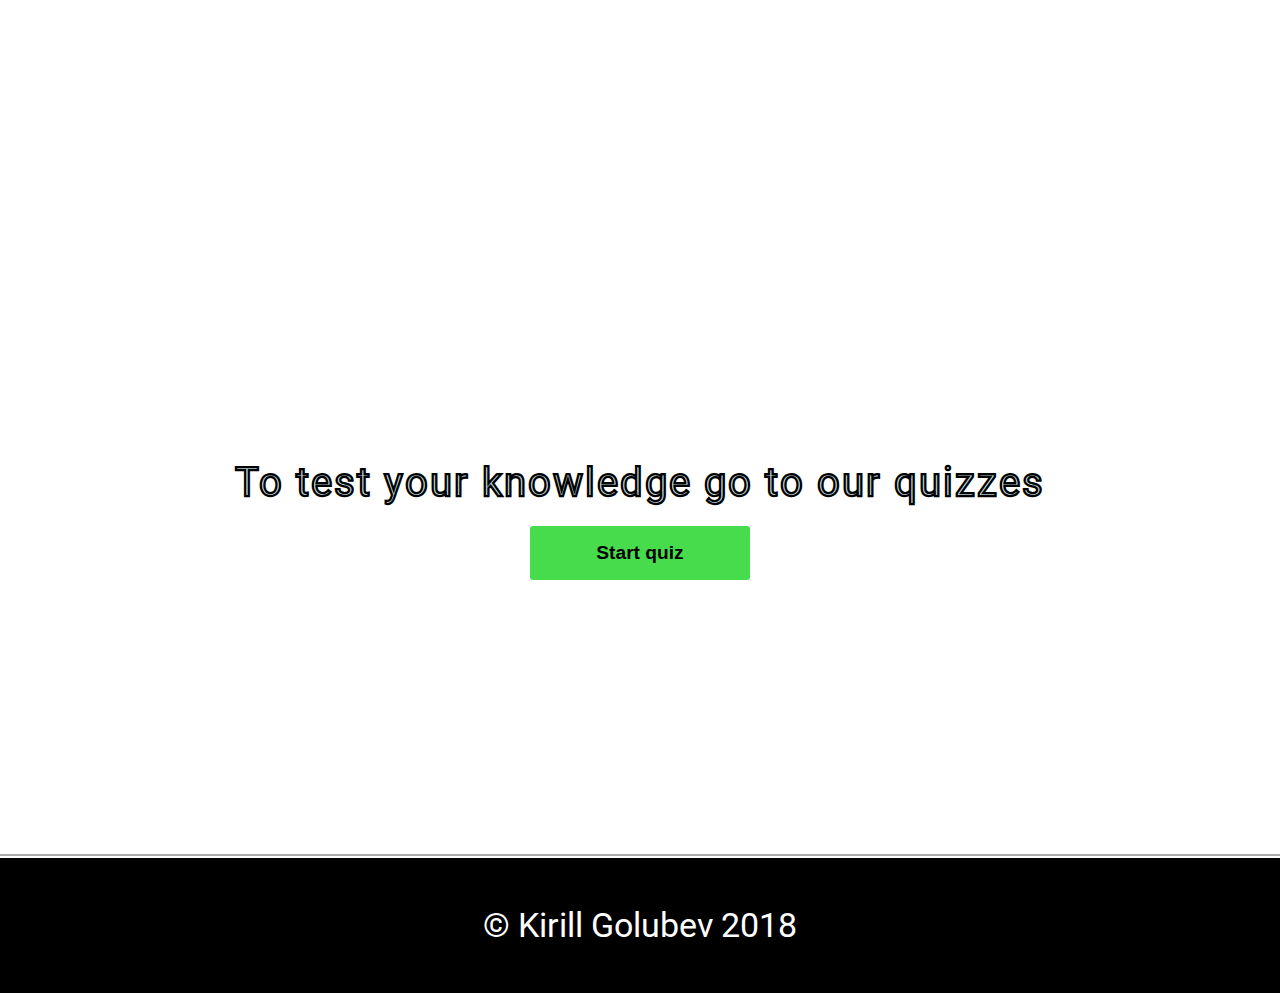
==== commit 7cb9dc2a: "More quizes added. Minor errors and typos fixed" ====
--- a/index.html
+++ b/index.html
@@ -5,7 +5,6 @@
     <meta http-equiv="X-UA-Compatible" content="IE=edge">
     <title>Web Tutorials</title>
     <meta name="viewport" content="width=device-width, initial-scale=1">
-    <link href="https://fonts.googleapis.com/css?family=Roboto" rel="stylesheet">
     <link rel="stylesheet" type="text/css" media="screen" href="main.css" />
 </head>
 <body>
@@ -15,7 +14,7 @@
             <li><a href="html5.html">HTML5</a></li>
             <li><a href="javascript.html">JavaScript</a></li>
             <li><a href="ajax.html">Ajax</a></li>
-            <li><a href="quizzes.html">Quizzes</a>
+            <li><a>Quizzes</a>
                     <ul class="dropDownMenu">
                     <li><a href="quiz1.html">Quiz1</a></li>
                     <li><a href="quiz2.html">Quiz2</a></li>
@@ -37,7 +36,7 @@
 
     <div class="content">
             <h2>Proceed to tutorials and start learning Web Technologies right now</h2>
-            <a href="html5_css.html"><button class="mainPageButton">Start tutorial</button></a>
+            <a href="html5.html"><button class="mainPageButton">Start tutorial</button></a>
     </div>
 
     <div class="quizMain">
--- a/main.css
+++ b/main.css
@@ -1,3 +1,8 @@
+@font-face {
+    font-family: "Roboto";
+    src: url("Roboto/Roboto-Regular.ttf");
+}
+
 body {
     widows: 100%;
     margin: 0;
@@ -64,9 +69,9 @@
     text-align: center;
     position: absolute;
     margin-top: 55px;
-    margin-right: 40px;
+
     display: none;
-    color: whitesmoke;
+    color: whitesmoke;    
 }
 nav ul li ul li {
     text-align: center;
@@ -173,6 +178,7 @@
    color: black;
    font-weight: bold;
    font-size: 1.2em;
+   text-align: center;
 }
 .mainPageButton:hover {
     background-color: rgba(0, 211, 7, 0.9);
@@ -198,7 +204,7 @@
 =========================================*/
 main {
     width: 100%;
-    min-height: 800px;
+    min-height: 900px;
     padding: 0px 0px;
     margin: 0px 0px;
     background-image: url("pexels-photo-1020320.jpeg");
@@ -235,8 +241,8 @@
 }
 section > p {
     margin: 40px 80px 0px 80px;
-    font-size: 1.4em;
-    line-height: 35px;
+    font-size: 1.5em;
+    line-height: 40px;
 }
 section > ul {
     margin: 40px 80px 0px 80px;
@@ -247,8 +253,7 @@
 }
 .buttonsContainer {
     display: flex;
-    margin: 30px;
-    justify-content: space-between;
+    justify-content: space-around;
     padding: 50px;
 }
 .imageContainer {
@@ -300,6 +305,9 @@
 /*            Quizzes pages
 =========================================*/
 
+#quiz {
+    text-align: center;
+}
 .quizContainer {
     width: 100%;
     display: flex;
@@ -327,7 +335,16 @@
     margin: 10px 0px;
     font-size: 1.5em;
 }
-
+.wrongAnswer {
+    background-color: red;
+}
+.correctAnswer {
+    background-color: green;
+}
+.wrongAnswer label, .correctAnswer label  {
+    float: right;
+    padding: 0px 30px;
+}
 /*Footer
 ==================================================*/
 footer {
@@ -404,6 +421,8 @@
     nav ul li ul {
         width: 100%;
         margin-top: 40px;
+  
+       
         display: none;
         color: whitesmoke;
         
@@ -452,4 +471,19 @@
         font-size: 1.4em;
         border-top: 2px groove white;
     }
+}
+
+@media screen and (-webkit-min-device-pixel-ratio:0) and (min-resolution:.001dpcm) {
+    nav ul li ul {
+
+        margin-left: -20px;
+     
+        
+    }
+}
+
+@-moz-document url-prefix() {
+    nav ul li ul {
+        margin-right: 22px;        
+    }
 }